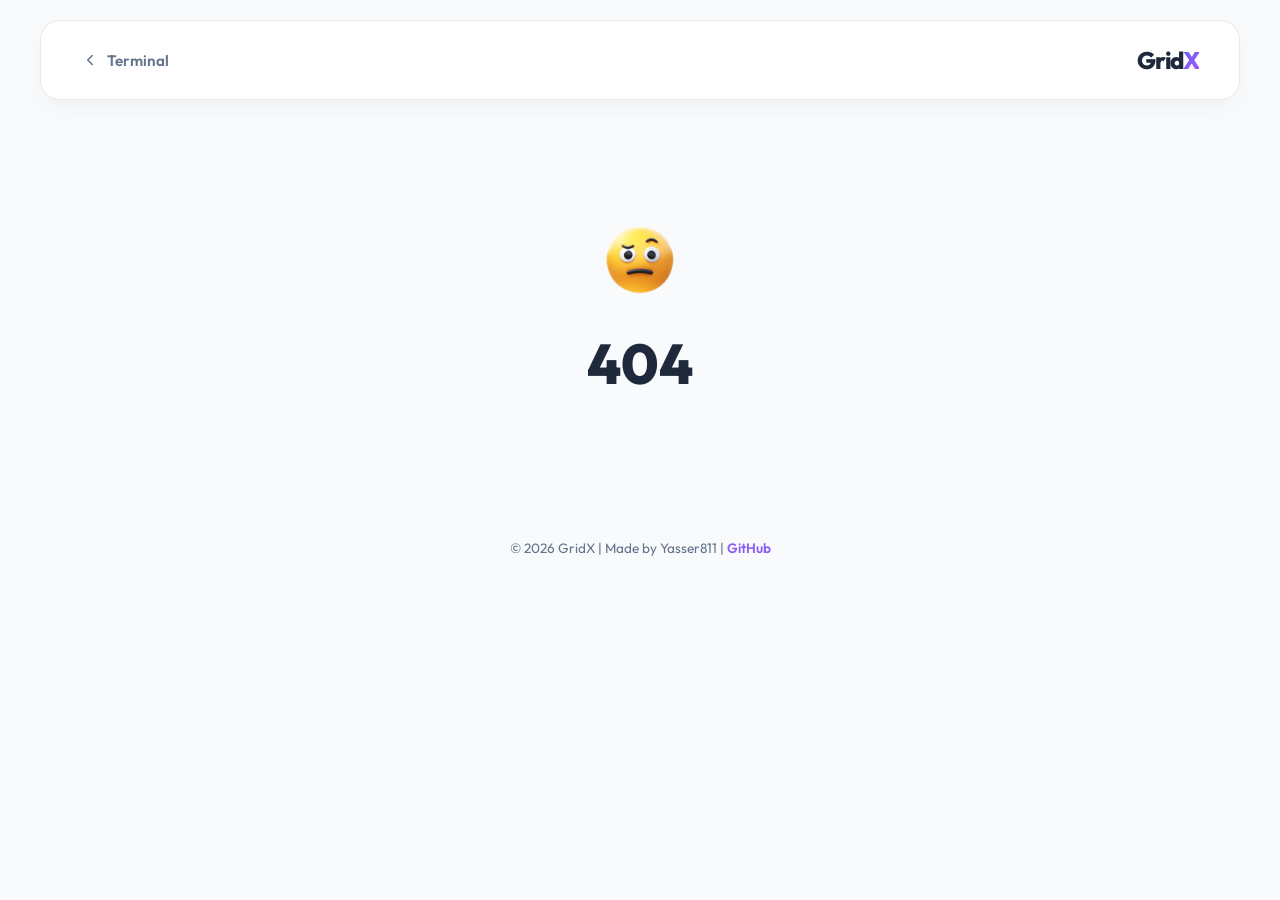
==== about.html @ d781972c "Initial commit: GridX Pro v1.0" ====
<!doctype html>
<html lang="en">
  <head>
    <meta charset="UTF-8" />
    <meta name="viewport" content="width=device-width, initial-scale=1.0" />
    <title>GridX - About</title>
    <link rel="preconnect" href="https://fonts.googleapis.com" />
    <link rel="preconnect" href="https://fonts.gstatic.com" crossorigin />
    <link
      href="https://fonts.googleapis.com/css2?family=Outfit:wght@400;600;800&family=Fira+Code:wght@400;500;600&display=swap"
      rel="stylesheet"
    />
    <link rel="stylesheet" href="./styles/style.css" />
    <link rel="stylesheet" href="./styles/about.css" />
  </head>
  <body class="about-page">
    <div class="about-container">
      <header class="glass shared-header">
        <button class="menu-toggle" id="menu-toggle">
          <span class="bar"></span>
          <span class="bar"></span>
          <span class="bar"></span>
        </button>
        <a href="index.html" class="nav-link">
          <svg
            width="18"
            height="18"
            viewBox="0 0 24 24"
            fill="none"
            stroke="currentColor"
            stroke-width="2"
            stroke-linecap="round"
            stroke-linejoin="round"
          >
            <polyline points="15 18 9 12 15 6"></polyline>
          </svg>
          Terminal
        </a>
        <div class="logo">
          <span class="grid">Grid</span><span class="x">X</span>
        </div>
      </header>

      <main class="about-main">
        <section class="about-hero">
          <div class="hero-image">
            <img
              src="imges/player-lost.png"
              alt="GridX"
              width="80"
              height="80"
            />
          </div>
          <h1>404</h1>
        </section>

        <footer>
          <p>
            &copy; 2026 GridX | Made by Yasser811 |
            <a href="https://github.com/yasser8111" class="footer-link">GitHub</a>
          </p>
        </footer>
      </main>
    </div>
    <script src="scripts/nav.js"></script>
  </body>
</html>
---- styles/style.css ----
:root {
  --bg: #f8fafc; /* Clean off-white */
  --surface: #ffffff;
  --glass-bg: rgba(255, 255, 255, 0.7);
  --border-light: rgba(0, 0, 0, 0.08);
  --accent-gradient: linear-gradient(135deg, #6366f1 0%, #a855f7 100%);
  --primary-blue: #3b82f6;
  --primary-purple: #8b5cf6;
  --text-main: #1e293b;
  --text-muted: #64748b;
  --editor-bg: #1a1b26; /* Deep dark for editor */
  --terminal-bg: rgba(255, 255, 255, 0.02);
  --grid-cell-border: rgba(0, 0, 0, 0.05);
  --cell-size: 60px;
  --grid-rows: 8;
  --grid-cols: 8;
}

*,
*::before,
*::after {
  box-sizing: border-box;
  margin: 0;
  padding: 0;
  font-family: "Outfit", sans-serif;
}

/* Scrollbar */
::-webkit-scrollbar {
  width: 10px;
  height: 10px;
}

::-webkit-scrollbar-track {
  background: transparent;
}

::-webkit-scrollbar-thumb {
  background: rgba(139, 92, 246, 0.2);
  border-radius: 20px;
  border: 2px solid transparent;
  background-clip: content-box;
  transition: all 0.3s ease;
}

::-webkit-scrollbar-thumb:hover {
  background: rgba(139, 92, 246, 0.6);
  background-clip: content-box;
}

body {
  background-color: var(--bg);
  color: var(--text-main);
  min-height: 100vh;
  display: flex;
  justify-content: center;
  padding: 20px;
}

#app {
  width: 100%;
  max-width: 1200px;
  height: 85vh;
  display: flex;
  flex-direction: column;
  gap: 24px;
}

.glass {
  background: var(--surface);
  border: 1px solid var(--border-light);
  border-radius: 20px;
  box-shadow: 0 10px 25px -5px rgba(0, 0, 0, 0.05);
}

.shared-header {
  height: 80px;
  padding: 0 40px;
  display: flex;
  align-items: center;
  justify-content: space-between;
  margin-bottom: 20px;
}

.header-controls {
  display: flex;
  align-items: center;
  gap: 20px;
}

.nav-link {
  text-decoration: none;
  color: var(--text-muted);
  font-size: 0.95rem;
  font-weight: 600;
  transition: all 0.3s ease;
  display: flex;
  align-items: center;
  gap: 8px;

  & :hover {
    color: var(--primary-purple);
  }
}

.logo {
  font-size: 1.5rem;
  font-weight: 800;
  letter-spacing: -1.2px;

  & .grid {
    color: var(--text-main);
  }

  & .x {
    background: var(--accent-gradient);
    -webkit-background-clip: text;
    background-clip: text;
    -webkit-text-fill-color: transparent;
  }
}

.game-layout {
  flex: 1;
  display: grid;
  grid-template-columns: 1fr 420px;
  gap: 24px;
  min-height: 0;
  position: relative; /* Anchor for fullscreen panel */
}

/* --- Game Grid --- */
#game-panel {
  display: flex;
  justify-content: center;
  align-items: center;
  background: #fff;
  overflow: hidden;
}

.grid-container {
  display: grid;
  grid-template-columns: repeat(var(--grid-cols), var(--cell-size));
  grid-template-rows: repeat(var(--grid-rows), var(--cell-size));
  border: 1px solid var(--border-light);
  background-image:
    linear-gradient(var(--grid-cell-border) 1px, transparent 1px),
    linear-gradient(90deg, var(--grid-cell-border) 1px, transparent 1px);
  background-size: var(--cell-size) var(--cell-size);
  position: relative;
}

#player {
  width: var(--cell-size);
  height: var(--cell-size);
  display: flex;
  justify-content: center;
  align-items: center;
  position: absolute;
  top: 0;
  left: 0;
  transition: all 0.4s cubic-bezier(0.34, 1.56, 0.64, 1);
  z-index: 10;
}

/* --- Code Panel --- */
#code-panel {
  display: flex;
  flex-direction: column;
  overflow: hidden;
  background: var(--editor-bg);
  border: none;
  box-shadow: 0 20px 40px rgba(0, 0, 0, 0.2);
}

.editor-header {
  background: rgba(255, 255, 255, 0.05);
  padding: 14px 24px;
  display: flex;
  justify-content: space-between;
  align-items: center;
  border-bottom: 1px solid rgba(255, 255, 255, 0.1);
}

.editor-header h3 {
  font-size: 0.8rem;
  color: rgba(255, 255, 255, 0.5);
  font-family: "Fira Code", monospace;
  letter-spacing: 1px;
}

.status-dot {
  display: flex;
  gap: 6px;
  padding: 4px;
  cursor: pointer;
}

.status-dot .dot {
  width: 10px;
  height: 10px;
  border-radius: 50%;
}

.status-dot .dot:nth-child(1) {
  background: #ff5f57;
}

.status-dot .dot:nth-child(2) {
  background: #febc2e;
}

.status-dot .dot:nth-child(3) {
  background: #28c840;
}

.editor-container {
  flex: 1;
  display: flex;
  background: var(--editor-bg);
  min-height: 0;
  overflow: hidden;
}

/* --- CodeMirror GridX Custom Theme --- */
.cm-s-gridx.CodeMirror {
  flex: 1;
  height: 100%;
  font-family: "Fira Code", "Courier New", monospace !important;
  font-size: 15px !important;
  line-height: 1.5 !important;
  background: transparent !important;
  color: #f8fafc;
}

.cm-s-gridx .CodeMirror-gutters {
  background: transparent !important;
  border-right: 1px solid rgba(255, 255, 255, 0.05) !important;
}

.cm-s-gridx .CodeMirror-linenumber {
  color: #4b5563 !important;
  padding: 0 10px !important;
}

/* Enhanced Syntax Highlighting Colors */
.cm-s-gridx .cm-keyword {
  color: #c792ea;
  font-weight: 600;
} /* Soft Purple */
.cm-s-gridx .cm-string {
  color: #c3e88d;
} /* Mint Green */
.cm-s-gridx .cm-number {
  color: #f78c6c;
} /* Peach/Orange */
.cm-s-gridx .cm-def {
  color: #82aaff;
} /* Soft Blue */
.cm-s-gridx .cm-variable {
  color: #f8fafc;
} /* White/Grey */
.cm-s-gridx .cm-variable-2 {
  color: #f07178;
} /* Soft Red */
.cm-s-gridx .cm-property {
  color: #89ddff;
} /* Cyan */
.cm-s-gridx .cm-operator {
  color: #89ddff;
} /* Cyan */
.cm-s-gridx .cm-comment {
  color: #64748b;
} /* Slate Gray */
.cm-s-gridx .cm-punctuation {
  color: #89ddff;
}

/* Editor State */
.cm-s-gridx .CodeMirror-cursor {
  border-left: 2px solid #00d2ff !important;
}
.cm-s-gridx .CodeMirror-selected {
  background: rgba(0, 210, 255, 0.2) !important;
}
.cm-s-gridx .CodeMirror-line::selection,
.cm-s-gridx .CodeMirror-line > span::selection,
.cm-s-gridx .CodeMirror-line > span > span::selection {
  background: rgba(0, 210, 255, 0.2);
}
.cm-s-gridx .CodeMirror-focused {
  outline: none;
}

/* --- Button System --- */
.btn {
  display: inline-flex;
  align-items: center;
  justify-content: center;
  padding: 10px 20px;
  border-radius: 12px;
  font-size: 0.9rem;
  font-weight: 600;
  text-decoration: none;
  cursor: pointer;
  transition: all 0.2s ease;
  border: 1px solid transparent;
  font-family: inherit;
  gap: 8px;
}

.btn-primary {
  background: var(--accent-gradient);
  color: #fff;
  border: none;
}

.btn-primary:hover {
  opacity: 0.9;
}

.btn-danger {
  background: #ef4444;
  color: #fff;
  border: none;
}

.btn-danger:hover {
  background: #dc2626;
}

.btn-outline {
  background: transparent;
  border: 1px solid var(--border-light);
  color: var(--text-main);
}

.btn-outline:hover {
  background: #f1f5f9;
  border-color: #cbd5e1;
}

/* --- Panel Controls --- */
.panel-controls {
  display: flex;
  gap: 12px;
  padding: 22px 20px;
  background: rgba(255, 255, 255, 0.02);
  border-top: 1px solid rgba(255, 255, 255, 0.05);
}

.panel-controls .btn-primary {
  flex: 1;
}

.panel-controls .btn-outline {
  flex: 0 0 auto;
}

.output-log {
  height: 140px;
  background: var(--terminal-bg);
  padding: 20px;
  font-family: "Fira Code", monospace;
  font-size: 13px;
  overflow-y: auto;
  border-top: 1px solid rgba(255, 255, 255, 0.1);
  scrollbar-color: rgba(255, 255, 255, 0.2) transparent;
  transition: all 0.3s ease;
}

.output-log.hidden {
  height: 0;
  padding-block: 0;
  border-top: none;
  overflow: hidden;
}

/* Custom Webkit Scrollbar for Terminal Areas */
.output-log::-webkit-scrollbar,
#code-input::-webkit-scrollbar {
  width: 8px;
  height: 8px;
}

.output-log::-webkit-scrollbar-track,
#code-input::-webkit-scrollbar-track {
  background: transparent;
}

.output-log::-webkit-scrollbar-thumb,
#code-input::-webkit-scrollbar-thumb {
  background: rgba(255, 255, 255, 0.1);
  border-radius: 20px;
  border: 2px solid transparent;
  background-clip: content-box;
}

.output-log::-webkit-scrollbar-thumb:hover,
#code-input::-webkit-scrollbar-thumb:hover {
  background: rgba(255, 255, 255, 0.3);
  background-clip: content-box;
}

.log-info {
  color: #94a3b8;
}
.log-success {
  color: #34d399;
}
.log-error {
  color: #f87171;
}

/* --- Documentation Styles moved to commands.css --- */

/* --- Responsiveness --- */
@media (max-width: 1024px) {
  .game-layout {
    grid-template-columns: 1fr;
    grid-template-rows: auto 500px;
  }
  #app {
    height: auto;
  }
}

/* --- Hamburger Menu Logic --- */
.menu-toggle {
  display: none;
  flex-direction: column;
  justify-content: space-between;
  width: 24px;
  height: 18px;
  background: transparent;
  border: none;
  cursor: pointer;
  z-index: 100;
}

.menu-toggle .bar {
  height: 2px;
  width: 100%;
  background-color: var(--text-main);
  border-radius: 4px;
  transition:
    transform 0.3s ease,
    opacity 0.3s ease;
}

@media (max-width: 640px) {
  header {
    height: 80px;
    padding: 0 20px;
    flex-direction: row;
    position: relative;
    z-index: 90;
  }

  .grid-container {
    --cell-size: 40px;
  }

  .menu-toggle {
    display: flex;
  }

  .header-controls {
    position: absolute;
    top: 100%;
    left: 0;
    width: 100%;
    background: var(--surface);
    flex-direction: column;
    padding: 20px;
    gap: 15px;
    align-items: center;
    border: 1px solid var(--border-light);
    border-top: none;
    border-radius: 0 0 20px 20px;
    box-shadow: 0 10px 25px -5px rgba(0, 0, 0, 0.1);

    /* Animation State */
    opacity: 0;
    visibility: hidden;
    transform: translateY(-10px);
    transition: all 0.3s ease;
    z-index: 89;
  }

  .header-controls.active {
    opacity: 1;
    visibility: visible;
    transform: translateY(0);
  }

  /* Hamburger Animation X */
  .menu-toggle.active .bar:nth-child(1) {
    transform: translateY(8px) rotate(45deg);
  }
  .menu-toggle.active .bar:nth-child(2) {
    opacity: 0;
  }
  .menu-toggle.active .bar:nth-child(3) {
    transform: translateY(-8px) rotate(-45deg);
  }
}

/* --- Fullscreen Code Panel (Large Screens Only) --- */
@media (min-width: 1025px) {
  #code-panel.fullscreen {
    position: absolute;
    top: 0;
    left: 0;
    width: 100%;
    height: 100%;
    z-index: 50;
    background: rgba(26, 27, 38, 0.96); /* Dark base, slightly transparent */
    backdrop-filter: blur(
      8px
    ); /* Optional: blurs the grids behind it to look very nice */
  }

  #code-panel.fullscreen .editor-container {
    background: transparent;
  }
}

footer {
  text-align: center;
  padding: 60px 40px;
  color: var(--text-muted);
  font-size: 0.85rem;
}

.footer-link {
  color: var(--primary-purple);
  text-decoration: none;
  font-weight: 600;
  transition: color 0.3s ease;
}

.footer-link:hover {
  color: var(--primary-blue);
}
---- styles/about.css ----
.about-page {
    background-color: var(--bg);
}

.about-container {
    width: 100%;
    max-width: 1200px;
    margin: 0 auto;
    display: flex;
    flex-direction: column;
    gap: 40px;
}

.about-main {
    padding-bottom: 60px;
}

.about-hero {
    text-align: center;
    padding: 60px 0;
}

.hero-image {
    margin-bottom: 24px;
}

.about-hero h1 {
    font-size: 3.5rem;
    font-weight: 800;
    margin-bottom: 20px;
}

.about-grid {
    display: grid;
    grid-template-columns: repeat(auto-fit, minmax(300px, 1fr));
    gap: 24px;
}

.about-card {
    padding: 40px;
    border-radius: 24px;
    transition: transform 0.3s ease;
}

.about-card:hover {
    transform: translateY(-5px);
}

.card-icon {
    font-size: 2.5rem;
    margin-bottom: 20px;
}

.about-card h2 {
    font-size: 1.5rem;
    margin-bottom: 16px;
    color: var(--text-main);
}

.about-card p {
    color: var(--text-muted);
    line-height: 1.7;
    font-size: 1.05rem;
}

.about-card.highlight {
    border: 2px solid var(--primary-purple);
}

.social-links {
    margin-top: 20px;
    display: flex;
    justify-content: center;
    gap: 20px;
}

@media (max-width: 640px) {
    .about-hero h1 {
        font-size: 2.5rem;
    }
}
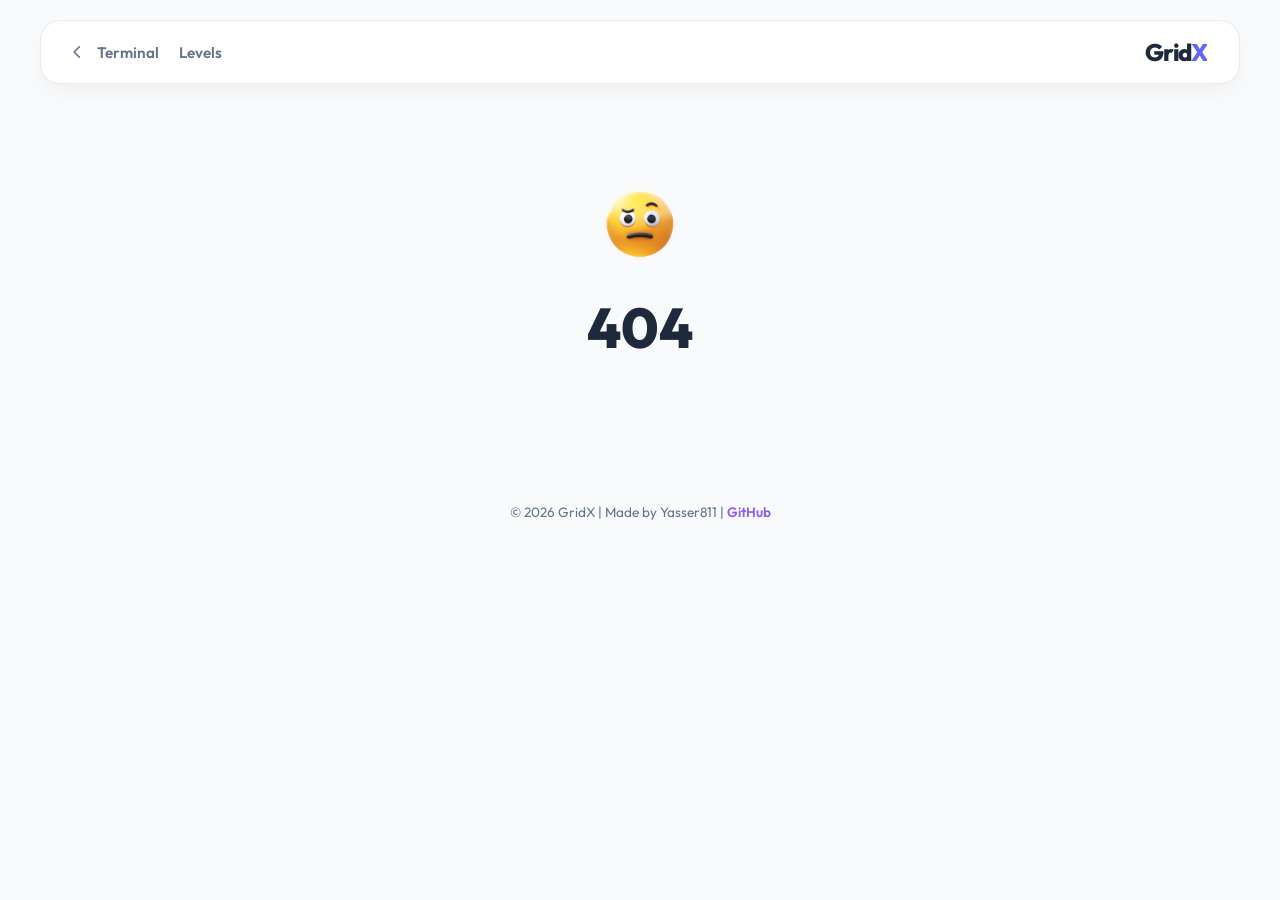
==== commit 7ca274c9: "dadd levels" ====
--- a/about.html
+++ b/about.html
@@ -4,11 +4,16 @@
     <meta charset="UTF-8" />
     <meta name="viewport" content="width=device-width, initial-scale=1.0" />
     <title>GridX - About</title>
+    <link rel="icon" type="image/png" href="imges/logo.png" />
     <link rel="preconnect" href="https://fonts.googleapis.com" />
     <link rel="preconnect" href="https://fonts.gstatic.com" crossorigin />
     <link
       href="https://fonts.googleapis.com/css2?family=Outfit:wght@400;600;800&family=Fira+Code:wght@400;500;600&display=swap"
       rel="stylesheet"
+    />
+    <link
+      rel="stylesheet"
+      href="https://fonts.googleapis.com/css2?family=Material+Symbols+Rounded:opsz,wght,FILL,GRAD@24,400,0,0"
     />
     <link rel="stylesheet" href="./styles/style.css" />
     <link rel="stylesheet" href="./styles/about.css" />
@@ -21,21 +26,15 @@
           <span class="bar"></span>
           <span class="bar"></span>
         </button>
-        <a href="index.html" class="nav-link">
-          <svg
-            width="18"
-            height="18"
-            viewBox="0 0 24 24"
-            fill="none"
-            stroke="currentColor"
-            stroke-width="2"
-            stroke-linecap="round"
-            stroke-linejoin="round"
-          >
-            <polyline points="15 18 9 12 15 6"></polyline>
-          </svg>
-          Terminal
-        </a>
+        <div class="header-controls" id="nav-links">
+          <a href="index.html" class="nav-link">
+            <span class="material-symbols-rounded" style="font-size: 1rem"
+              >arrow_back_ios</span
+            >
+            Terminal
+          </a>
+          <a href="levels.html" class="nav-link">Levels</a>
+        </div>
         <div class="logo">
           <span class="grid">Grid</span><span class="x">X</span>
         </div>
@@ -57,7 +56,9 @@
         <footer>
           <p>
             &copy; 2026 GridX | Made by Yasser811 |
-            <a href="https://github.com/yasser8111" class="footer-link">GitHub</a>
+            <a href="https://github.com/yasser8111" class="footer-link"
+              >GitHub</a
+            >
           </p>
         </footer>
       </main>
--- a/styles/style.css
+++ b/styles/style.css
@@ -3,7 +3,7 @@
   --surface: #ffffff;
   --glass-bg: rgba(255, 255, 255, 0.7);
   --border-light: rgba(0, 0, 0, 0.08);
-  --accent-gradient: linear-gradient(135deg, #6366f1 0%, #a855f7 100%);
+  --accent-gradient: linear-gradient(135deg, #6366f1 0%, #6366f1 100%);
   --primary-blue: #3b82f6;
   --primary-purple: #8b5cf6;
   --text-main: #1e293b;
@@ -60,10 +60,10 @@
 #app {
   width: 100%;
   max-width: 1200px;
-  height: 85vh;
+  height: 90vh;
   display: flex;
   flex-direction: column;
-  gap: 24px;
+  gap: 12px;
 }
 
 .glass {
@@ -74,12 +74,11 @@
 }
 
 .shared-header {
-  height: 80px;
-  padding: 0 40px;
+  height: 64px;
+  padding: 0 32px;
   display: flex;
   align-items: center;
   justify-content: space-between;
-  margin-bottom: 20px;
 }
 
 .header-controls {
@@ -124,18 +123,40 @@
   flex: 1;
   display: grid;
   grid-template-columns: 1fr 420px;
-  gap: 24px;
+  gap: 12px;
   min-height: 0;
-  position: relative; /* Anchor for fullscreen panel */
+  position: relative;
 }
 
 /* --- Game Grid --- */
 #game-panel {
   display: flex;
-  justify-content: center;
-  align-items: center;
+  flex-direction: column;
   background: #fff;
   overflow: hidden;
+  padding: 24px;
+}
+
+.game-panel-header {
+  display: flex;
+  justify-content: space-between;
+  align-items: flex-start;
+  width: 100%;
+  padding: 20px 0;
+  height: auto;
+  border-bottom: 1px solid var(--border-light);
+}
+
+.game-panel-header .header-left .level-title {
+  font-size: 1.3rem;
+  font-weight: 700;
+  color: var(--text-main);
+  margin-bottom: 6px;
+}
+
+.game-panel-header .header-left .level-desc {
+  font-size: 0.95rem;
+  color: var(--text-muted);
 }
 
 .grid-container {
@@ -148,6 +169,8 @@
     linear-gradient(90deg, var(--grid-cell-border) 1px, transparent 1px);
   background-size: var(--cell-size) var(--cell-size);
   position: relative;
+  flex-shrink: 0;
+  margin: auto; /* Center in the column layout */
 }
 
 #player {
@@ -161,6 +184,12 @@
   left: 0;
   transition: all 0.4s cubic-bezier(0.34, 1.56, 0.64, 1);
   z-index: 10;
+}
+
+#player img {
+  width: calc(var(--cell-size) * 0.7);
+  height: calc(var(--cell-size) * 0.7);
+  object-fit: contain;
 }
 
 /* --- Code Panel --- */
@@ -350,7 +379,7 @@
 }
 
 .panel-controls .btn-primary {
-  flex: 1;
+  flex: 0 0 auto;
 }
 
 .panel-controls .btn-outline {
@@ -418,10 +447,22 @@
 @media (max-width: 1024px) {
   .game-layout {
     grid-template-columns: 1fr;
-    grid-template-rows: auto 500px;
+    grid-template-rows: auto 480px;
   }
   #app {
     height: auto;
+  }
+  :root {
+    --cell-size: 52px;
+  }
+}
+
+@media (max-width: 768px) {
+  :root {
+    --cell-size: 42px;
+  }
+  .game-layout {
+    grid-template-rows: auto 420px;
   }
 }
 
@@ -457,8 +498,12 @@
     z-index: 90;
   }
 
-  .grid-container {
-    --cell-size: 40px;
+  :root {
+    --cell-size: clamp(28px, 10vw, 40px);
+  }
+  #game-panel {
+    justify-content: center;
+    align-items: center;
   }
 
   .menu-toggle {
@@ -476,8 +521,7 @@
     gap: 15px;
     align-items: center;
     border: 1px solid var(--border-light);
-    border-top: none;
-    border-radius: 0 0 20px 20px;
+    border-radius:20px;
     box-shadow: 0 10px 25px -5px rgba(0, 0, 0, 0.1);
 
     /* Animation State */
@@ -485,7 +529,7 @@
     visibility: hidden;
     transform: translateY(-10px);
     transition: all 0.3s ease;
-    z-index: 89;
+    z-index: 9999;
   }
 
   .header-controls.active {
@@ -543,3 +587,331 @@
 .footer-link:hover {
   color: var(--primary-blue);
 }
+
+/* =============================================
+   LEVEL SYSTEM STYLES
+   ============================================= */
+
+/* --- Level Info Bar --- */
+.level-bar {
+  display: flex;
+  align-items: center;
+  gap: 16px;
+  padding: 12px 20px;
+  border-radius: 16px;
+}
+
+.level-info {
+  flex: 1;
+  min-width: 0;
+}
+
+.level-badge {
+  display: inline-flex;
+  align-items: center;
+  gap: 6px;
+  margin-bottom: 4px;
+}
+
+.level-label {
+  font-size: 0.7rem;
+  font-weight: 600;
+  text-transform: uppercase;
+  letter-spacing: 1.5px;
+  color: var(--text-muted);
+}
+
+.level-number {
+  font-size: 0.75rem;
+  font-weight: 800;
+  color: var(--primary-purple);
+  background: rgba(139, 92, 246, 0.1);
+  padding: 2px 8px;
+  border-radius: 6px;
+}
+
+.level-title {
+  font-size: 1.05rem;
+  font-weight: 700;
+  color: var(--text-main);
+  line-height: 1.2;
+}
+
+.level-desc {
+  font-size: 0.8rem;
+  color: var(--text-muted);
+  margin-top: 2px;
+}
+
+/* --- Level Navigation Buttons --- */
+.level-nav-btn {
+  width: 36px;
+  height: 36px;
+  border-radius: 10px;
+  border: 1px solid var(--border-light);
+  background: var(--surface);
+  color: var(--text-muted);
+  display: flex;
+  align-items: center;
+  justify-content: center;
+  cursor: pointer;
+  transition: all 0.2s ease;
+  flex-shrink: 0;
+}
+
+.level-nav-btn:hover {
+  background: #f1f5f9;
+  color: var(--primary-purple);
+  border-color: rgba(139, 92, 246, 0.3);
+}
+
+/* --- Level Dots --- */
+.level-dots {
+  display: flex;
+  gap: 6px;
+  align-items: center;
+  flex-shrink: 0;
+}
+
+.level-dot {
+  width: 10px;
+  height: 10px;
+  border-radius: 50%;
+  border: 2px solid var(--border-light);
+  background: transparent;
+  cursor: pointer;
+  transition: all 0.3s ease;
+  padding: 0;
+}
+
+.level-dot:hover {
+  border-color: var(--primary-purple);
+  transform: scale(1.3);
+}
+
+.level-dot.active {
+  background: var(--primary-purple);
+  border-color: var(--primary-purple);
+  transform: scale(1.2);
+  box-shadow: 0 0 8px rgba(139, 92, 246, 0.4);
+}
+
+.level-dot.completed {
+  background: #34d399;
+  border-color: #34d399;
+}
+
+/* --- Level Actions --- */
+.level-actions {
+  flex-shrink: 0;
+}
+
+.btn-hint {
+  background: rgba(139, 92, 246, 0.08);
+  color: var(--primary-purple);
+  border: 1px solid rgba(139, 92, 246, 0.15);
+  font-size: 0.8rem;
+  padding: 8px 14px;
+  border-radius: 10px;
+  cursor: pointer;
+  display: inline-flex;
+  align-items: center;
+  gap: 6px;
+  font-weight: 600;
+  font-family: inherit;
+  transition: all 0.2s ease;
+}
+
+.btn-hint:hover {
+  background: rgba(139, 92, 246, 0.15);
+  border-color: rgba(139, 92, 246, 0.3);
+}
+
+/* --- Grid Elements: Walls, Goals, Items, Boxes --- */
+.grid-wall,
+.grid-goal,
+.grid-item,
+.grid-box {
+  display: flex;
+  justify-content: center;
+  align-items: center;
+  width: var(--cell-size);
+  height: var(--cell-size);
+  position: relative;
+}
+
+.grid-wall img,
+.grid-goal img,
+.grid-item img,
+.grid-box img {
+  width: calc(var(--cell-size) * 0.75);
+  height: calc(var(--cell-size) * 0.75);
+  object-fit: contain;
+}
+
+.grid-wall {
+  background: repeating-linear-gradient(
+    45deg,
+    #f1f5f9,
+    #f1f5f9 10px,
+    #e2e8f0 10px,
+    #e2e8f0 20px
+  );
+  border-radius: 8px;
+  box-shadow: inset 0 0 0 1px rgba(148, 163, 184, 0.2);
+}
+
+.grid-box {
+  transition:
+    opacity 0.4s ease,
+    transform 0.4s cubic-bezier(0.34, 1.56, 0.64, 1),
+    grid-column 0.4s cubic-bezier(0.34, 1.56, 0.64, 1),
+    grid-row 0.4s cubic-bezier(0.34, 1.56, 0.64, 1);
+  background: rgba(139, 92, 246, 0.05); /* optional subtle styling */
+}
+
+.grid-goal {
+  animation: goalPulse 2s ease-in-out infinite;
+}
+
+.grid-goal.locked {
+  animation: none;
+  opacity: 0.7;
+}
+
+.grid-item {
+  transition:
+    opacity 0.4s ease,
+    transform 0.4s ease;
+  animation: itemFloat 2.5s ease-in-out infinite;
+}
+
+@keyframes goalPulse {
+  0%,
+  100% {
+    transform: scale(1);
+  }
+  50% {
+    transform: scale(1.08);
+  }
+}
+
+@keyframes itemFloat {
+  0%,
+  100% {
+    transform: translateY(0);
+  }
+  50% {
+    transform: translateY(-4px);
+  }
+}
+
+/* --- Win Overlay --- */
+.win-overlay {
+  position: fixed;
+  inset: 0;
+  background: rgba(0, 0, 0, 0.5);
+  backdrop-filter: blur(8px);
+  display: flex;
+  justify-content: center;
+  align-items: center;
+  z-index: 1000;
+  opacity: 0;
+  visibility: hidden;
+  transition: all 0.4s ease;
+}
+
+.win-overlay.active {
+  opacity: 1;
+  visibility: visible;
+}
+
+.win-card {
+  text-align: center;
+  padding: 48px 56px;
+  border-radius: 24px;
+  max-width: 400px;
+  width: 90%;
+  transform: scale(0.8) translateY(30px);
+  transition: transform 0.5s cubic-bezier(0.34, 1.56, 0.64, 1);
+}
+
+.win-overlay.active .win-card {
+  transform: scale(1) translateY(0);
+}
+
+.win-emoji {
+  font-size: 4rem;
+  margin-bottom: 16px;
+  animation: bounceIn 0.6s ease;
+}
+
+.win-card h2 {
+  font-size: 1.6rem;
+  font-weight: 800;
+  color: var(--text-main);
+  margin-bottom: 8px;
+}
+
+.win-card p {
+  color: var(--text-muted);
+  margin-bottom: 24px;
+  font-size: 0.95rem;
+}
+
+@keyframes bounceIn {
+  0% {
+    transform: scale(0);
+  }
+  50% {
+    transform: scale(1.2);
+  }
+  100% {
+    transform: scale(1);
+  }
+}
+
+/* --- Level Bar Responsive --- */
+@media (max-width: 768px) {
+  .level-bar {
+    flex-wrap: wrap;
+    gap: 10px;
+    padding: 10px 14px;
+  }
+  .level-dots {
+    order: 10;
+    width: 100%;
+    justify-content: center;
+  }
+  .level-title {
+    font-size: 0.95rem;
+  }
+  .level-desc {
+    font-size: 0.75rem;
+  }
+  .level-actions {
+    display: none;
+  }
+}
+
+@media (max-width: 640px) {
+  .level-bar {
+    padding: 8px 12px;
+    border-radius: 12px;
+  }
+  .level-nav-btn {
+    width: 30px;
+    height: 30px;
+    border-radius: 8px;
+  }
+  .level-dot {
+    width: 8px;
+    height: 8px;
+  }
+  .win-card {
+    padding: 32px 24px;
+  }
+  .win-emoji {
+    font-size: 3rem;
+  }
+}
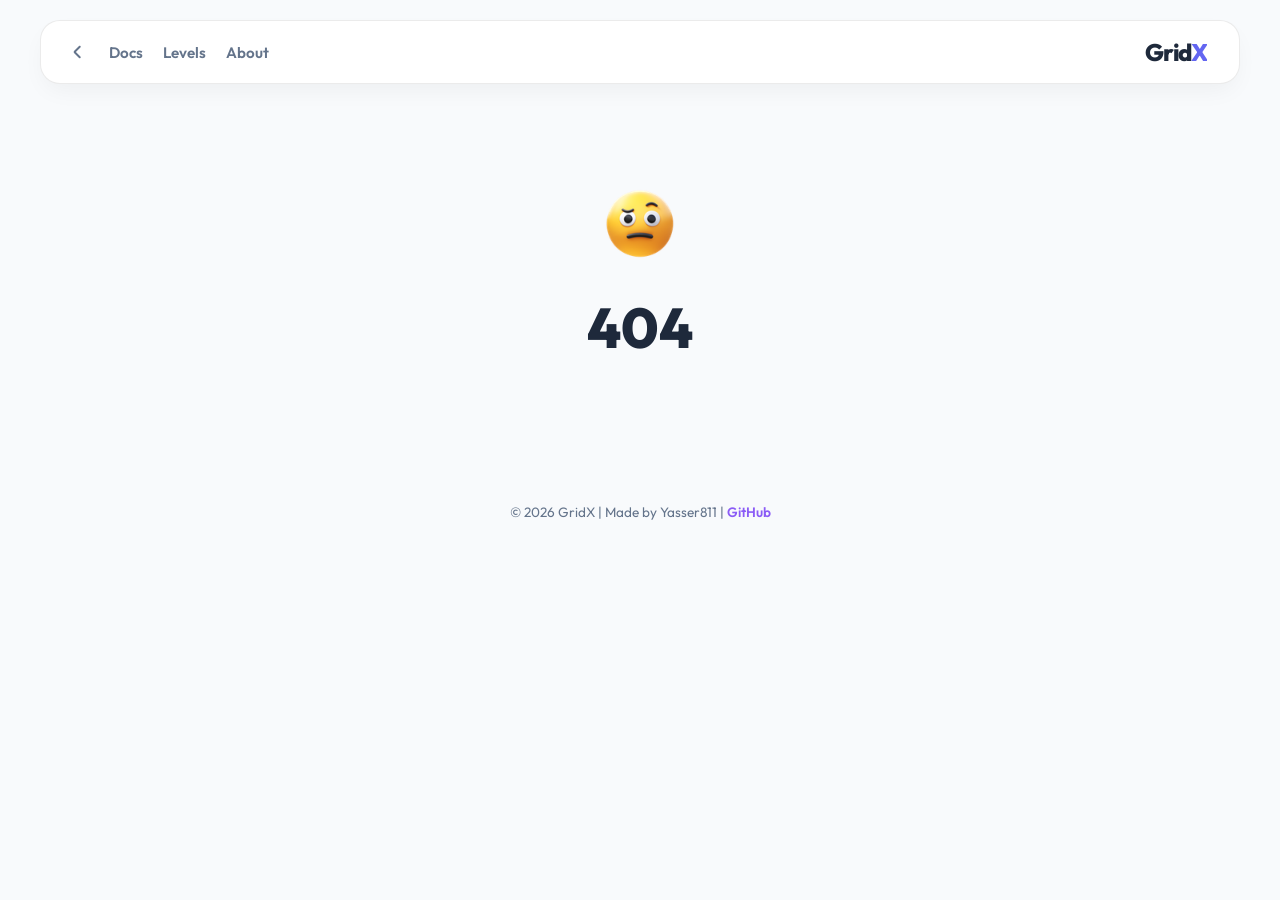
==== commit dfb7ec0f: "add more funceres" ====
--- a/about.html
+++ b/about.html
@@ -27,17 +27,17 @@
           <span class="bar"></span>
         </button>
         <div class="header-controls" id="nav-links">
-          <a href="index.html" class="nav-link">
-            <span class="material-symbols-rounded" style="font-size: 1rem"
-              >arrow_back_ios</span
-            >
-            Terminal
-          </a>
+          <span
+            class="material-symbols-rounded nav-link"
+            style="font-size: 1rem; cursor: pointer;"
+            onclick="window.history.back()"
+            >arrow_back_ios</span
+          >
+          <a href="commands.html" class="nav-link">Docs</a>
           <a href="levels.html" class="nav-link">Levels</a>
+          <a href="about.html" class="nav-link">About</a>
         </div>
-        <div class="logo">
-          <span class="grid">Grid</span><span class="x">X</span>
-        </div>
+        <div class="logo"><span class="grid">Grid</span><span class="x">X</span></div>
       </header>
 
       <main class="about-main">
--- a/styles/style.css
+++ b/styles/style.css
@@ -182,7 +182,7 @@
   position: absolute;
   top: 0;
   left: 0;
-  transition: all 0.4s cubic-bezier(0.34, 1.56, 0.64, 1);
+  transition: transform 0.5s cubic-bezier(0.4, 0, 0.2, 1);
   z-index: 10;
 }
 
@@ -763,10 +763,10 @@
 
 .grid-box {
   transition:
-    opacity 0.4s ease,
-    transform 0.4s cubic-bezier(0.34, 1.56, 0.64, 1),
-    grid-column 0.4s cubic-bezier(0.34, 1.56, 0.64, 1),
-    grid-row 0.4s cubic-bezier(0.34, 1.56, 0.64, 1);
+    opacity 0.5s ease,
+    transform 0.5s cubic-bezier(0.4, 0, 0.2, 1),
+    grid-column 0.5s cubic-bezier(0.4, 0, 0.2, 1),
+    grid-row 0.5s cubic-bezier(0.4, 0, 0.2, 1);
   background: rgba(139, 92, 246, 0.05); /* optional subtle styling */
 }
 
